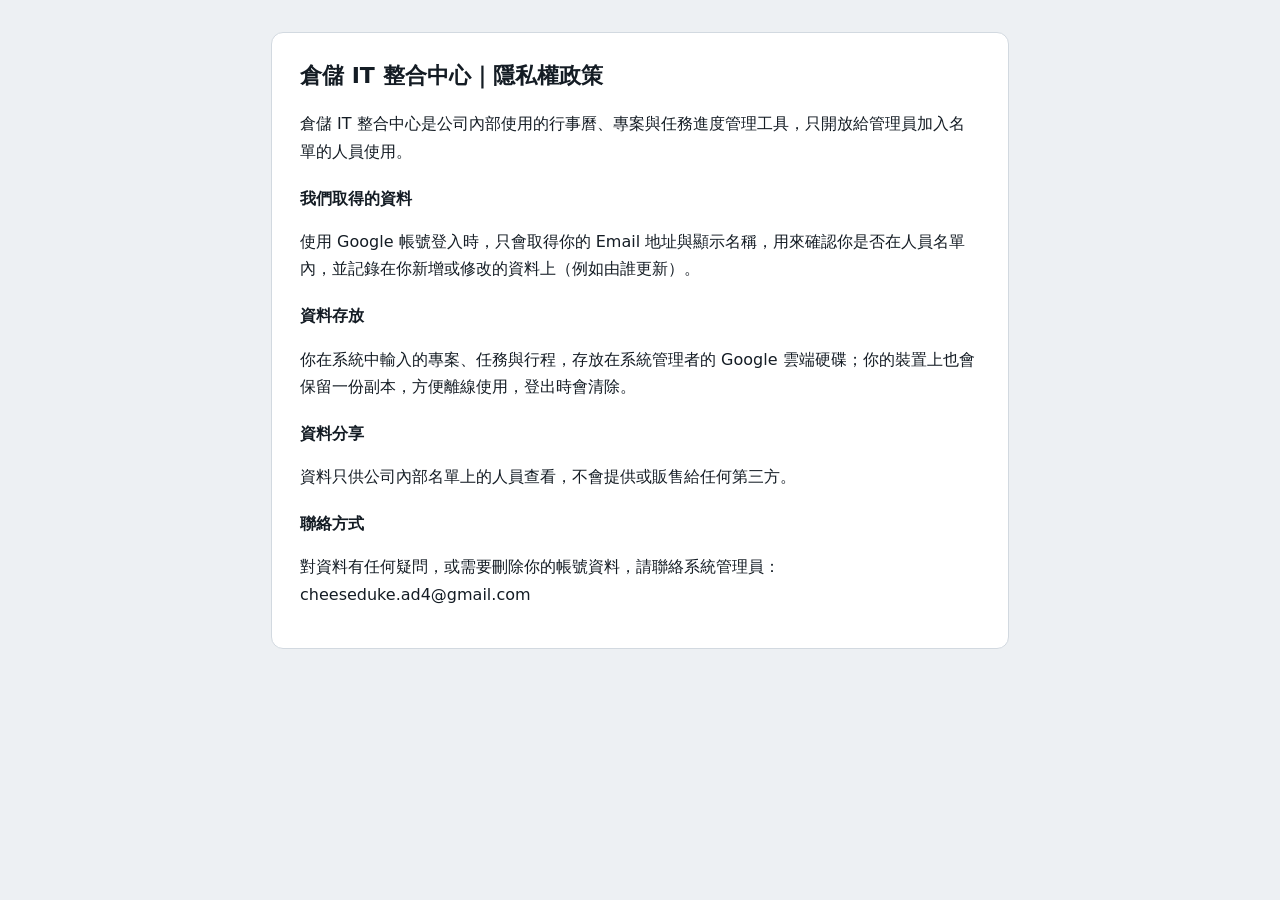
==== privacy.html @ 302f2e75 "倉儲 IT 整合中心 第一版（網路 App） 行事曆、專案進度、任務看板，Google 登入＋Apps Script 雲端同步， 架構與庫存效期 App 相同。  Co-Authored-By: Cl" ====
<!doctype html>
<html lang="zh-Hant">
<head>
<meta charset="utf-8">
<meta name="viewport" content="width=device-width,initial-scale=1">
<title>隱私權政策｜倉儲 IT 整合中心</title>
<style>body{margin:0;padding:32px 16px;font-family:"Noto Sans TC","Microsoft JhengHei","PingFang TC",system-ui,sans-serif;line-height:1.7;color:#141c24;background:#edf0f3}main{max-width:680px;margin:0 auto;background:#fff;border:1px solid #d2d9e0;border-radius:12px;padding:24px 28px}h1{font-size:22px;margin:0 0 12px}h2{font-size:16px;margin:20px 0 6px}</style>
</head>
<body>
<main>
<h1>倉儲 IT 整合中心｜隱私權政策</h1>
<p>倉儲 IT 整合中心是公司內部使用的行事曆、專案與任務進度管理工具，只開放給管理員加入名單的人員使用。</p>
<h2>我們取得的資料</h2>
<p>使用 Google 帳號登入時，只會取得你的 Email 地址與顯示名稱，用來確認你是否在人員名單內，並記錄在你新增或修改的資料上（例如由誰更新）。</p>
<h2>資料存放</h2>
<p>你在系統中輸入的專案、任務與行程，存放在系統管理者的 Google 雲端硬碟；你的裝置上也會保留一份副本，方便離線使用，登出時會清除。</p>
<h2>資料分享</h2>
<p>資料只供公司內部名單上的人員查看，不會提供或販售給任何第三方。</p>
<h2>聯絡方式</h2>
<p>對資料有任何疑問，或需要刪除你的帳號資料，請聯絡系統管理員：cheeseduke.ad4@gmail.com</p>
</main>
</body>
</html>
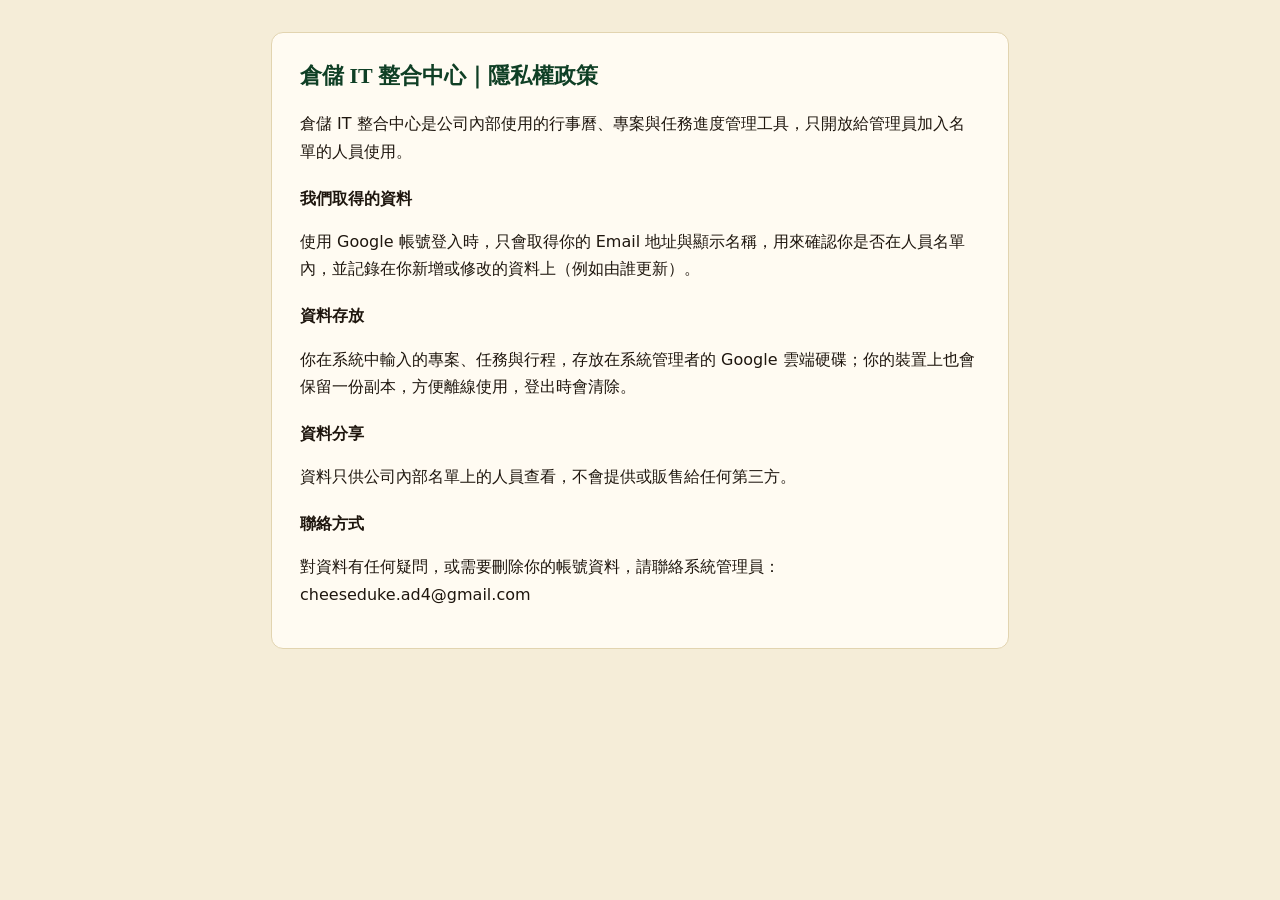
==== commit 08804dd1: "依起士公爵品牌規範調整外觀（只改呈現，v12） - 顏色：公爵綠主色、公爵金輔色、米金背景、暖墨黑文字；IT 分類改深金（不用藍） - 深色模式：工作深綠底、公爵金強調 - 標題 Noto Serif" ====
--- a/privacy.html
+++ b/privacy.html
@@ -4,7 +4,7 @@
 <meta charset="utf-8">
 <meta name="viewport" content="width=device-width,initial-scale=1">
 <title>隱私權政策｜倉儲 IT 整合中心</title>
-<style>body{margin:0;padding:32px 16px;font-family:"Noto Sans TC","Microsoft JhengHei","PingFang TC",system-ui,sans-serif;line-height:1.7;color:#141c24;background:#edf0f3}main{max-width:680px;margin:0 auto;background:#fff;border:1px solid #d2d9e0;border-radius:12px;padding:24px 28px}h1{font-size:22px;margin:0 0 12px}h2{font-size:16px;margin:20px 0 6px}</style>
+<style>body{margin:0;padding:32px 16px;font-family:"Noto Sans TC","Microsoft JhengHei","PingFang TC",system-ui,sans-serif;line-height:1.7;color:#1E160E;background:#F5EDD8}main{max-width:680px;margin:0 auto;background:#FFFBF2;border:1px solid #E2D4B0;border-radius:12px;padding:24px 28px}h1{font-size:22px;margin:0 0 12px;color:#0F3F25;font-family:"Noto Serif TC","Noto Sans TC",serif}h2{font-size:16px;margin:20px 0 6px}</style>
 </head>
 <body>
 <main>
